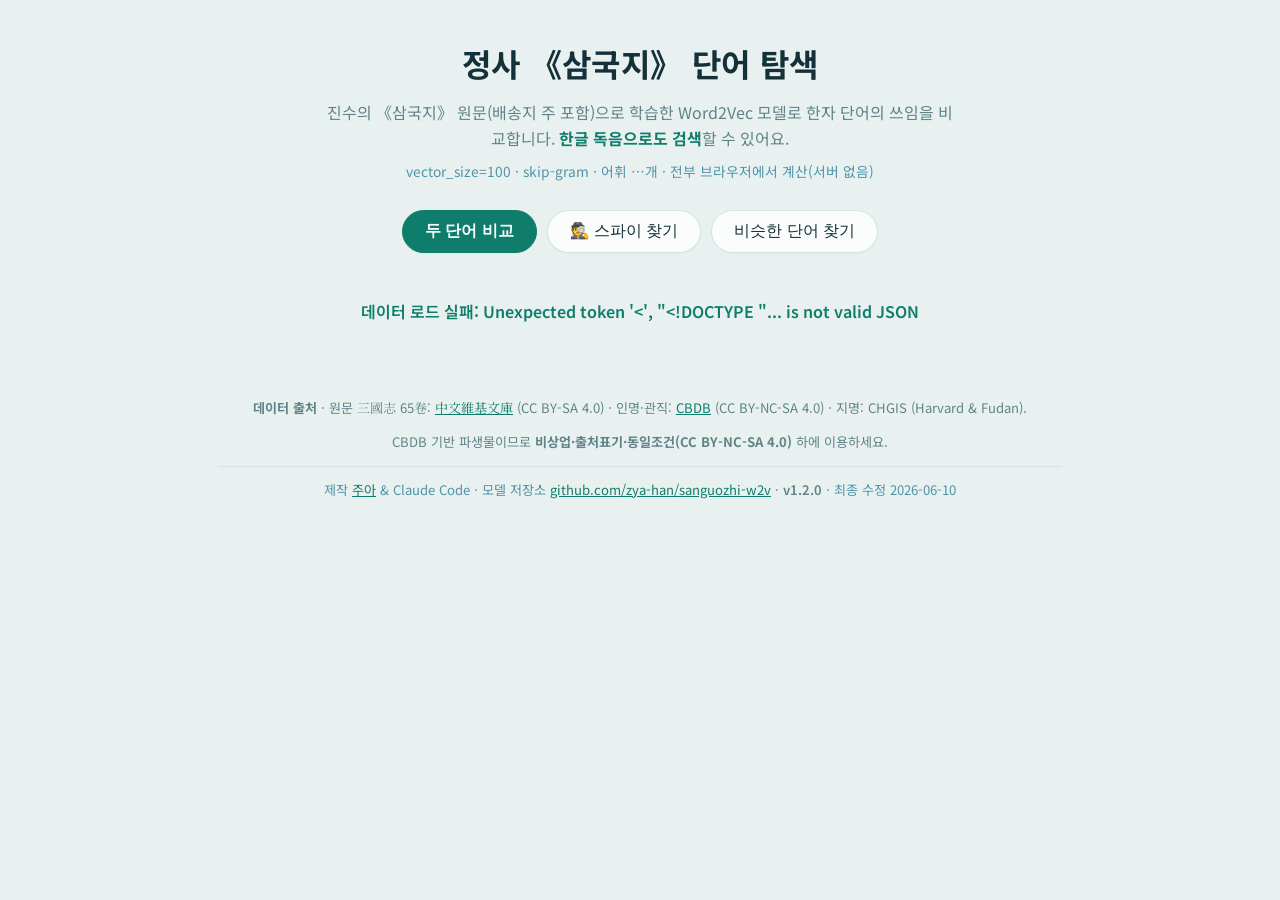
==== web/index.html @ 0cc6c514 "Unify 異體字 variants (呉→吳, 靣→面 …) via JPVariants-derived map 吳(U+5433)와 呉(U+5449, 일본 신자체)처럼 같은 글자가 별개 " ====
<!DOCTYPE html>
<html lang="ko">
<head>
<meta charset="utf-8">
<meta name="viewport" content="width=device-width, initial-scale=1">
<title>정사 《삼국지》 단어 탐색</title>
<meta name="description" content="陳壽 정사 三國志(裴松之 注 포함)로 학습한 Word2Vec 임베딩을 브라우저에서 직접 탐색합니다.">
<link rel="preconnect" href="https://fonts.googleapis.com">
<link rel="preconnect" href="https://fonts.gstatic.com" crossorigin>
<link rel="stylesheet" href="https://fonts.googleapis.com/css2?family=Noto+Sans+KR:wght@400;500;700&family=Noto+Serif+KR:wght@400;600;700&display=swap">
<link rel="stylesheet" href="style.css">
</head>
<body>
<header class="site-head">
  <h1>정사 《삼국지》 단어 탐색</h1>
  <p class="subtitle">진수의 《삼국지》 원문(배송지 주 포함)으로 학습한 Word2Vec 모델로 한자 단어의 쓰임을 비교합니다.
  <strong>한글 독음으로도 검색</strong>할 수 있어요.</p>
  <p class="meta">vector_size=100 · skip-gram · 어휘 <span id="vocabCount">…</span>개 · 전부 브라우저에서 계산(서버 없음)</p>
</header>

<nav class="tabs" id="tabs">
  <button class="tab active" data-tab="compare">두 단어 비교</button>
  <button class="tab" data-tab="spy">🕵️ 스파이 찾기</button>
  <button class="tab" data-tab="similar">비슷한 단어 찾기</button>
</nav>

<main id="app" hidden>

  <!-- 해석 방법과 한계 (처음 사용자용 안내) -->
  <details class="card guide">
    <summary>📖 처음이신가요? — 결과 읽는 법과 한계 (코사인 유사도란?)</summary>
    <div class="guide-body">
      <h4>이 도구는 무엇을 보여주나요?</h4>
      <p>《삼국지》 본문에서 각 단어가 <strong>어떤 말들과 함께 등장하는지</strong>(문맥)를 컴퓨터가 학습한 것입니다.
      낱말의 ‘뜻’을 아는 게 아니라, <strong>쓰임새가 닮은 단어</strong>를 찾아 줍니다. 그래서
      <span class="han">荀彧</span>(순욱)의 이웃으로 <span class="han">程昱</span>(정욱)·<span class="han">荀攸</span>(순유) 같은
      조조 진영 문관들이 떠오르고, ‘승상’ 옆에는 그 속관 벼슬들이 모입니다.</p>

      <h4>코사인 유사도란?</h4>
      <p>두 단어가 <strong>얼마나 비슷한 문맥</strong>에서 쓰였는지를 0~1 사이 숫자로 나타낸 값입니다.
      1에 가까울수록 거의 같은 자리에서 쓰였다는 뜻, 0에 가까우면 서로 다른 맥락이라는 뜻이에요.
      딱 정해진 합격선은 없으니, <strong>같은 검색 안에서 위쪽일수록 더 닮았다</strong> 정도로 읽으면 됩니다.</p>

      <h4>‘비슷하다’가 ‘친했다’는 아니에요</h4>
      <p>유사도가 높다고 둘이 친하거나 같은 편이라는 뜻은 아닙니다. <strong>같은 종류로 자주 언급된다</strong>는
      의미라, 라이벌이나 적장도 비슷한 전투·기록 맥락에 나오면 가깝게 묶일 수 있습니다.</p>

      <h4>⚠️ 적게 나온 단어는 조심하세요</h4>
      <p>단어 옆 ‘<strong>N회</strong>’는 《삼국지》에 그 단어가 등장한 횟수입니다. 몇 번밖에 안 나온 단어는
      컴퓨터가 <strong>충분히 보지 못해</strong> 결과가 불안정합니다 — 유사어가 우연일 수 있어요.
      <strong>수십~수백 회 이상</strong> 등장한 단어일수록 결과를 믿을 만합니다.</p>

      <h4>그 밖에 알아둘 점</h4>
      <p>· 이 모델은 오직 <strong>진수 《삼국지》(배송지 주 포함)</strong> 원문만 압니다. 《삼국지연의》(소설)나
      다른 사서, 역사적 사실 전체를 반영하지 않으며, 원문의 서술 습관·치우침이 그대로 담깁니다.<br>
      · 한 글자 이름(<span class="han">亮</span>·<span class="han">操</span> 등)은 다른 뜻과 겹쳐 흐려질 수 있어 따로 묶지 않고,
      <span class="han">諸葛亮</span>처럼 두 글자 이상 고유명사만 한 단어로 인식합니다.<br>
      · ‘스파이 찾기’는 무리의 평균과 가장 덜 닮은 단어를 고르는 <strong>놀이</strong>입니다. 정답이 아니라 재미로 즐겨 주세요.</p>
    </div>
  </details>

  <!-- 두 단어 비교 -->
  <section class="card panel" data-panel="compare">
    <h2>두 단어 비교</h2>
    <p class="hint">두 단어가 《삼국지》에서 얼마나 비슷한 맥락에 쓰였는지 보기 위해, 각 단어와 비슷한 환경에서 출현한 단어들의 목록을 나란히 놓고 비교합니다.
      <a class="ex" data-ex="compare" data-a="荀彧" data-b="郭嘉">예시: <span class="han">荀彧</span> vs <span class="han">郭嘉</span></a></p>
    <div class="grid2">
      <div class="field"><label>단어 1</label><input type="text" id="cmpA" placeholder="예: 荀彧" autocomplete="off">
        <div class="suggest" id="cmpASuggest" hidden></div></div>
      <div class="field"><label>단어 2</label><input type="text" id="cmpB" placeholder="예: 郭嘉" autocomplete="off">
        <div class="suggest" id="cmpBSuggest" hidden></div></div>
    </div>
    <button class="primary" id="cmpBtn">비교하기</button>
    <div id="cmpResult" class="result"></div>
  </section>

  <!-- 스파이 찾기 -->
  <section class="card panel" data-panel="spy" hidden>
    <h2>🕵️ 스파이 찾기 <span class="sub">(어몽어스)</span></h2>
    <p class="hint">단어 3개 이상을 모으면, 무리에서 가장 이질적인 단어 — 스파이 — 를 찾아냅니다.
      <a class="ex" data-ex="spy" data-list="周瑜·魯肅·呂蒙·諸葛亮">예시: <span class="han">周瑜·魯肅·呂蒙·諸葛亮</span></a></p>
    <div class="field"><label>단어 추가</label>
      <input type="text" id="spyInput" placeholder="한자/한글 입력 후 선택" autocomplete="off">
      <div class="suggest" id="spyInputSuggest" hidden></div></div>
    <div id="spyChips" class="chips-row"></div>
    <div class="btn-row">
      <button class="primary" id="spyBtn">스파이 지목!</button>
      <button class="ghost" id="spyClear">비우기</button>
    </div>
    <div id="spyResult" class="result"></div>
  </section>

  <!-- 비슷한 단어 찾기 -->
  <section class="card panel" data-panel="similar" hidden>
    <h2>비슷한 단어 찾기</h2>
    <p class="hint">한 단어와 가장 비슷한 맥락에 쓰인 단어들을 유사도 순으로 봅니다.
      <a class="ex" data-ex="similar" data-a="劉備">예시: <span class="han">劉備</span></a></p>
    <div class="field"><label>단어</label>
      <input type="text" id="simInput" placeholder="예: 劉備 또는 유비" autocomplete="off">
      <div class="suggest" id="simInputSuggest" hidden></div></div>
    <label class="slider">개수 <span id="simTopnVal">20</span>
      <input type="range" id="simTopn" min="5" max="50" value="20" step="1"></label>
    <button class="primary" id="simBtn">비슷한 단어 보기</button>
    <div id="simResult" class="result"></div>
  </section>

</main>

<p id="loadStatus" class="load-status">모델 데이터를 불러오는 중…</p>

<footer class="site-foot">
  <p><strong>데이터 출처</strong> ·
  원문 <span class="han">三國志</span> 65<span class="han">卷</span>: <a href="https://zh.wikisource.org/wiki/三國志" rel="noopener"><span class="han">中文維基文庫</span></a> (CC BY-SA 4.0) ·
  인명·관직: <a href="https://github.com/cbdb-project" rel="noopener">CBDB</a> (CC BY-NC-SA 4.0) ·
  지명: CHGIS (Harvard &amp; Fudan).</p>
  <p>CBDB 기반 파생물이므로 <strong>비상업·출처표기·동일조건(CC BY-NC-SA 4.0)</strong> 하에 이용하세요.</p>
  <p class="credits">제작 <a href="https://zyahan.blog" rel="noopener">주아</a> &amp; Claude Code ·
  모델 저장소 <a href="https://github.com/zya-han/sanguozhi-w2v" rel="noopener">github.com/zya-han/sanguozhi-w2v</a> ·
  <span class="ver">v1.2.0</span> · 최종 수정 2026-06-10</p>
</footer>

<script src="app.js"></script>
</body>
</html>
---- web/style.css ----
:root {
  --bg: #e9f1f0;
  --card: #fbfdfc;
  --ink: #143038;
  --muted: #5f8488;
  --meta: #4f94a6;
  --line: #d2e3e1;
  --accent: #0f7d6b;        /* 주 강조: 짙은 청록(초록) */
  --accent-dk: #0a5e50;
  --accent-soft: #d5ece6;
  --bar-a: #2c72b4;         /* 막대 시작(파랑) */
  --bar-b: #14a07d;         /* 막대 끝(초록·청록) */
  --track: #dbe8e6;
  --common: #d8e8f6;        /* 양쪽 공통 강조: 옅은 파랑 */
  --pill: #fbfdfc;
  --spybg: #133038;         /* 스파이 박스: 짙은 청록-남색 */
  --gold: #56d2bb;          /* 스파이 강조: 밝은 청록(아쿠아) */
}
* { box-sizing: border-box; }
/* 전체 고딕체(Noto Sans KR), 한자(CJK)만 명조체(Noto Serif KR) — 둘 다 웹폰트로 임베드(<head>).
   본문 속 래핑 없는 한자는 unicode-range 가상 폰트(HanSerif)로 로컬 명조 폴백,
   .han 으로 감싼 한자는 임베드한 Noto Serif KR 로 일관 적용(로컬 폰트 유무와 무관). */
@font-face {
  font-family: 'HanSerif';
  src: local('Noto Serif KR'), local('NotoSerifKR-Regular'), local('AppleMyungjo'),
       local('Nanum Myeongjo'), local('NanumMyeongjo'), local('Songti SC'), local('SimSun');
  unicode-range: U+3008-3011, U+3400-4DBF, U+4E00-9FFF, U+F900-FAFF, U+20000-2A6DF, U+2F800-2FA1F;
}
body {
  margin: 0; background: var(--bg); color: var(--ink);
  font-family: 'HanSerif', 'Noto Sans KR', system-ui, "Apple SD Gothic Neo", sans-serif;
  line-height: 1.6;
}
.han { font-family: 'Noto Serif KR', 'HanSerif', "Nanum Myeongjo", serif; }

/* 헤더 */
.site-head { max-width: 880px; margin: 0 auto; padding: 38px 18px 10px; text-align: center; }
h1 { font-size: 2rem; margin: 0 0 .35em; letter-spacing: .01em; }
.subtitle { color: var(--muted); margin: 0 auto .5em; max-width: 640px; }
.subtitle strong { color: var(--accent); }
.meta { color: var(--meta); font-size: .86rem; margin: 0; }

/* 탭 */
.tabs { display: flex; gap: 10px; justify-content: center; flex-wrap: wrap;
  max-width: 880px; margin: 18px auto 0; padding: 0 18px; }
.tab {
  background: var(--pill); color: var(--ink); border: 1px solid var(--line);
  border-radius: 999px; padding: 10px 22px; font-size: 1rem; cursor: pointer;
  box-shadow: 0 1px 2px rgba(0,0,0,.03); transition: .15s;
}
.tab:hover { border-color: var(--accent); }
.tab.active { background: var(--accent); color: #fff; border-color: var(--accent); font-weight: 600; }

/* 카드 */
main { max-width: 880px; margin: 0 auto; padding: 0 18px; }
.card {
  background: var(--card); border: 1px solid var(--line); border-radius: 16px;
  padding: 24px 26px; margin: 18px 0 30px; box-shadow: 0 2px 10px rgba(60,40,20,.05);
}
.card h2 { margin: 0 0 .25em; font-size: 1.35rem; }

/* 해석 안내(접이식) */
.guide { padding: 0; }
.guide > summary { cursor: pointer; list-style: none; padding: 17px 24px;
  font-size: 1.02rem; font-weight: 700; color: var(--accent); display: flex; align-items: center; gap: 8px; }
.guide > summary::-webkit-details-marker { display: none; }
.guide > summary::after { content: '▾'; margin-left: auto; color: var(--muted); transition: transform .2s; }
.guide[open] > summary::after { transform: rotate(180deg); }
.guide[open] > summary { border-bottom: 1px solid var(--line); }
.guide-body { padding: 6px 24px 22px; }
.guide-body h4 { margin: 18px 0 5px; font-size: 1rem; color: var(--ink); }
.guide-body p { margin: 4px 0; font-size: .93rem; line-height: 1.75; color: #45524f; }
.guide-body strong { color: var(--accent-dk); }
.sub { font-size: .72rem; color: var(--muted); font-weight: 400; }
.hint { color: var(--muted); font-size: .92rem; margin: 0 0 1.1em; }
.ex { color: #3a6ea5; cursor: pointer; white-space: nowrap; font-weight: 600; text-decoration: none; }
.ex:hover { text-decoration: underline; }

/* 입력 */
.grid2 { display: grid; grid-template-columns: 1fr 1fr; gap: 16px; }
@media (max-width: 560px) { .grid2 { grid-template-columns: 1fr; } }
.field { position: relative; margin-bottom: 14px; }
.field label { display: block; font-size: .82rem; color: var(--muted); margin-bottom: 5px; }
input[type=text] {
  width: 100%; padding: 13px 15px; font-size: 1.15rem;
  border: 1px solid var(--line); border-radius: 11px; background: #fff; color: var(--ink);
}
input[type=text]:focus { outline: none; border-color: var(--accent); box-shadow: 0 0 0 3px var(--accent-soft); }
.slider { display: flex; align-items: center; gap: 10px; font-size: .9rem; color: var(--muted); margin: 4px 0 16px; }
.slider input { flex: 1; accent-color: var(--accent); }
.slider span { color: var(--ink); font-weight: 600; }

button.primary {
  padding: 12px 26px; font-size: 1.02rem; cursor: pointer; font-weight: 600;
  background: var(--accent); color: #fff; border: none; border-radius: 11px;
}
button.primary:hover { background: var(--accent-dk); }
button.ghost {
  padding: 12px 20px; font-size: 1rem; cursor: pointer;
  background: var(--accent-soft); color: var(--accent); border: none; border-radius: 11px;
}
button.ghost:hover { background: #e9d4cd; }
.btn-row { display: flex; gap: 10px; align-items: center; }

/* 자동완성 */
.suggest {
  position: absolute; z-index: 30; left: 0; right: 0; top: calc(100% + 4px);
  background: #fff; border: 1px solid var(--line); border-radius: 11px;
  box-shadow: 0 10px 28px rgba(0,0,0,.12); overflow: hidden; max-height: 320px; overflow-y: auto;
}
.sg { padding: 9px 15px; cursor: pointer; display: flex; align-items: baseline; gap: 9px; }
.sg:hover, .sg.act { background: var(--accent-soft); }
.sg .bw { font-size: 1.12rem; }
.sg .rd { font-size: .78em; color: var(--muted); font-family: system-ui, sans-serif; }
.sg .fr { margin-left: auto; font-size: .82rem; color: var(--meta);
  font-variant-numeric: tabular-nums; font-family: system-ui, sans-serif; }

/* 칩(스파이 입력) */
.chips-row { display: flex; flex-wrap: wrap; gap: 9px; margin: 4px 0 16px; min-height: 4px; }
.chip {
  display: inline-flex; align-items: baseline; gap: 7px;
  background: var(--accent-soft); border: 1px solid #e6cfc8; border-radius: 999px;
  padding: 7px 9px 7px 15px; font-size: 1.08rem; color: var(--ink);
}
.chip .rd { font-size: .68em; color: var(--muted); font-family: system-ui, sans-serif; }
.chip .fq { font-size: .62em; color: var(--meta); font-family: system-ui, sans-serif; font-variant-numeric: tabular-nums; }
.chip .x { cursor: pointer; color: var(--accent); font-weight: 700; padding: 0 4px; line-height: 1; }
.chip .x:hover { color: var(--accent-dk); }

/* 결과 — 비교 큰 점수 */
.result { margin-top: 18px; }
.result:empty { margin: 0; }
.bigscore { text-align: center; margin: 12px 0 2px; }
.bigscore .cap { color: var(--muted); font-size: .95rem; }
.bigscore .cap .rd { font-size: .82em; color: var(--meta); }
.bigscore .simlabel { color: var(--muted); font-size: .9rem; margin-top: 4px; }
.bigscore .num { font-size: 3rem; font-weight: 800; color: var(--accent); font-variant-numeric: tabular-nums; line-height: 1.15; margin-top: 2px; }
.fq { font-size: .82em; color: var(--meta); font-family: system-ui, sans-serif; font-variant-numeric: tabular-nums; }

.common-note { text-align: center; margin: 12px 0 6px; font-size: .84rem; color: var(--muted); }

.cols { display: grid; grid-template-columns: 1fr 1fr; gap: 22px; margin-top: 10px; }
@media (max-width: 620px) { .cols { grid-template-columns: 1fr; } }
.col-head {
  background: var(--accent-soft); border-radius: 10px; padding: 9px 12px; text-align: center;
  font-size: 1.02rem; margin-bottom: 8px; color: var(--ink);
}
.col-head .rd { font-size: .72em; color: var(--muted); font-family: system-ui, sans-serif; }

/* 막대 행 */
.bars { display: flex; flex-direction: column; }
.bar-row {
  display: grid; grid-template-columns: minmax(86px, auto) 1fr auto auto; align-items: center;
  gap: 10px; padding: 7px 8px 7px 13px; border-radius: 8px; cursor: pointer;  /* 좌측 패딩 고정 → 공통/비공통 정렬 일치 */
}
.bar-row:hover { background: #f0f6f4; }
.bar-row.has-rank { grid-template-columns: auto minmax(80px, auto) 1fr auto auto; }
.bar-rank { font-size: .82rem; color: var(--muted); min-width: 30px; text-align: right;
  font-variant-numeric: tabular-nums; font-family: system-ui, sans-serif; }
.bar-label { white-space: nowrap; }
.bar-label .bw { font-size: 1.18rem; }
.bar-label .rd { font-size: .74rem; color: var(--muted); margin-left: 5px; font-family: system-ui, sans-serif; }
.bar-freq { font-size: .8rem; color: var(--meta); font-variant-numeric: tabular-nums;
  font-family: system-ui, sans-serif; min-width: 46px; text-align: right; }
.bar-track {
  position: relative; height: 17px; border-radius: 9px; overflow: hidden;
  background: linear-gradient(90deg, var(--bar-a), var(--bar-b));
}
.bar-cover { position: absolute; right: 0; top: 0; bottom: 0; background: var(--track); }
.bar-score { font-size: .92rem; color: var(--muted); font-variant-numeric: tabular-nums; min-width: 44px; text-align: right; }

/* 스파이 결과 박스 */
.spybox {
  background: var(--spybg); color: #e9f3f1; border-radius: 16px;
  padding: 28px 22px; text-align: center; margin-top: 8px;
}
.spybox .quote { color: #a4c3c1; font-size: 1rem; margin-bottom: 14px; }
.spybox .who { font-size: 3rem; font-weight: 700; color: var(--gold); line-height: 1.1; }
.spybox .who .rd { display: block; font-size: .3em; color: #9ee6d7; margin-top: 6px; font-family: system-ui, sans-serif; }
.spybox .scores { color: #92b1ad; font-size: .86rem; margin-top: 16px; }
.spybox .scores .lo { color: var(--gold); font-weight: 600; }

.qword { font-size: 1.1rem; margin: .2em 0 .6em; }
.qword .rd { font-size: .72em; color: var(--muted); font-family: system-ui, sans-serif; }
.warn { color: var(--accent); }

.load-status { text-align: center; color: var(--accent); font-weight: 600; padding: 30px; }

.site-foot { max-width: 880px; margin: 0 auto; color: var(--muted); font-size: .82rem;
  padding: 14px 18px 44px; text-align: center; }
.site-foot a { color: var(--accent); }
.credits { margin-top: 12px; padding-top: 12px; border-top: 1px solid var(--line); color: var(--meta); }
.credits .ver { font-variant-numeric: tabular-nums; font-weight: 600; color: var(--muted); }
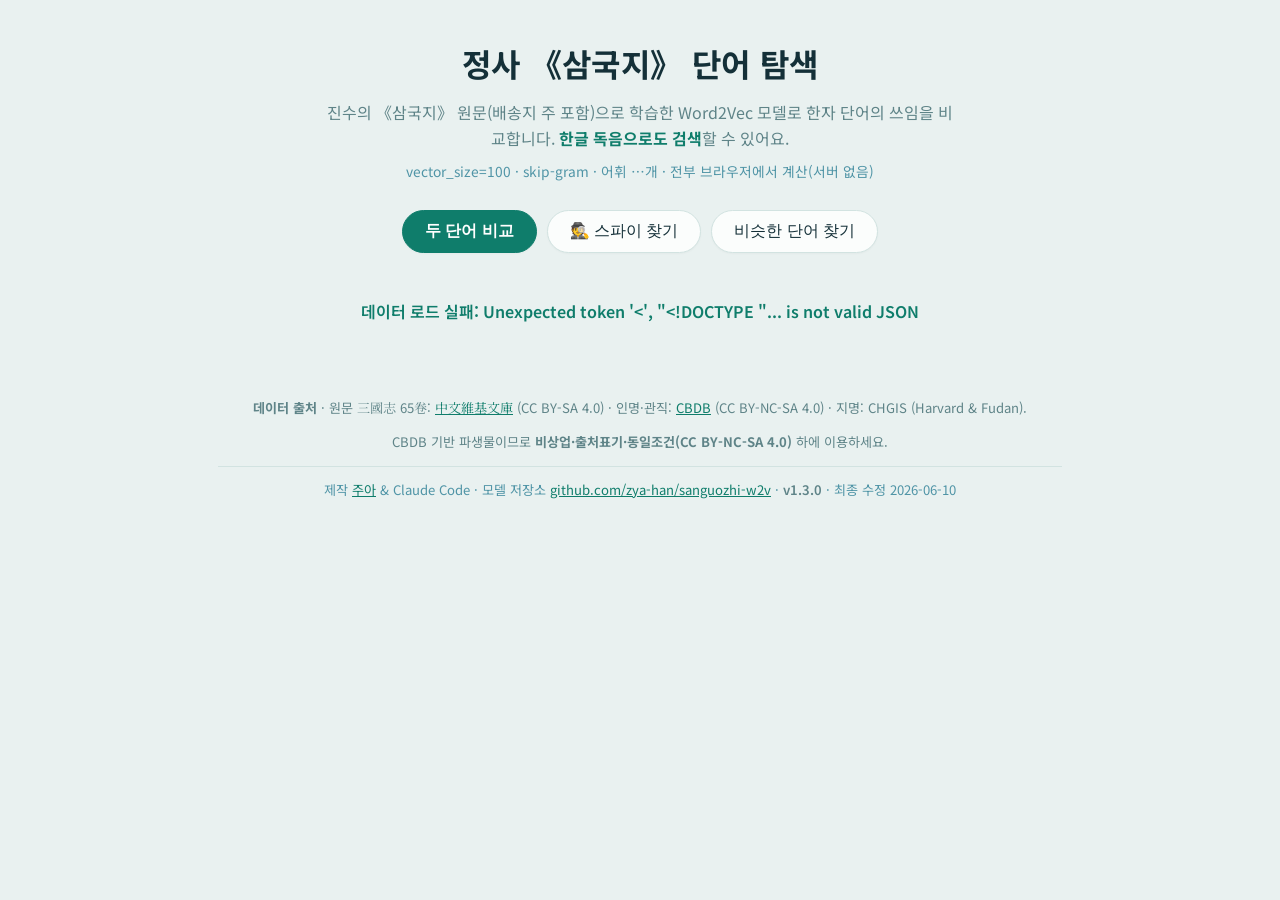
==== commit b70e76ed: "Bump explorer to v1.3.0 v1.2.0 이후: 비교/유사어 목록 순위(N위) 표기, 비교 상위 30개 확대, 질의어 출현 횟수 표시, 공통 단어 색상 정렬·팔레트 " ====
--- a/web/index.html
+++ b/web/index.html
@@ -116,7 +116,7 @@
   <p>CBDB 기반 파생물이므로 <strong>비상업·출처표기·동일조건(CC BY-NC-SA 4.0)</strong> 하에 이용하세요.</p>
   <p class="credits">제작 <a href="https://zyahan.blog" rel="noopener">주아</a> &amp; Claude Code ·
   모델 저장소 <a href="https://github.com/zya-han/sanguozhi-w2v" rel="noopener">github.com/zya-han/sanguozhi-w2v</a> ·
-  <span class="ver">v1.2.0</span> · 최종 수정 2026-06-10</p>
+  <span class="ver">v1.3.0</span> · 최종 수정 2026-06-10</p>
 </footer>
 
 <script src="app.js"></script>
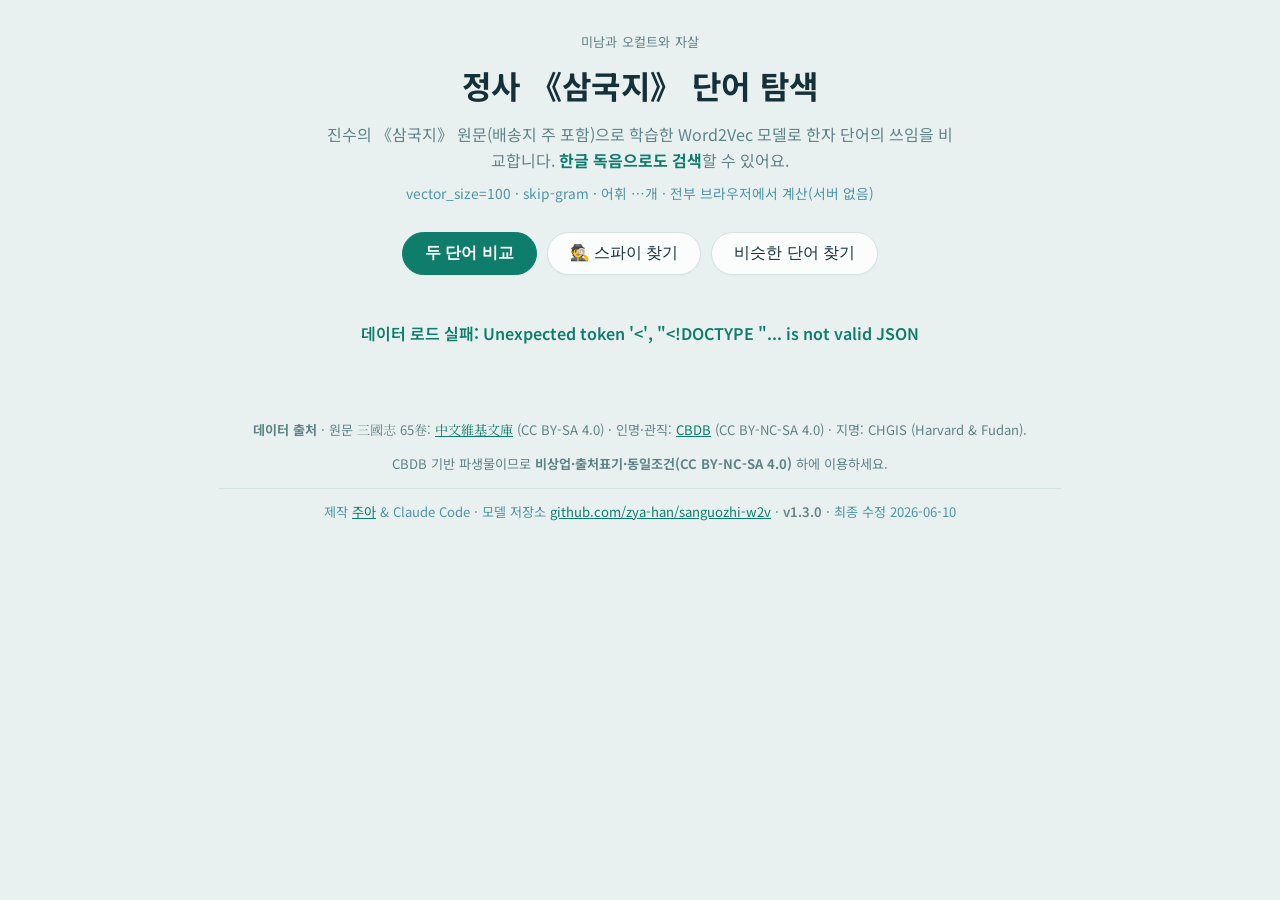
==== commit 17135f54: "Add blog link (미남과 오컬트와 자살) to header 상단 헤더 제목 위에 zyahan.blog 링크를 작은 글씨로 추가.  Co-Authored-By: Claude" ====
--- a/web/index.html
+++ b/web/index.html
@@ -12,6 +12,7 @@
 </head>
 <body>
 <header class="site-head">
+  <a class="blog-link" href="https://zyahan.blog" rel="noopener">미남과 오컬트와 자살</a>
   <h1>정사 《삼국지》 단어 탐색</h1>
   <p class="subtitle">진수의 《삼국지》 원문(배송지 주 포함)으로 학습한 Word2Vec 모델로 한자 단어의 쓰임을 비교합니다.
   <strong>한글 독음으로도 검색</strong>할 수 있어요.</p>
--- a/web/style.css
+++ b/web/style.css
@@ -34,7 +34,10 @@
 .han { font-family: 'Noto Serif KR', 'HanSerif', "Nanum Myeongjo", serif; }
 
 /* 헤더 */
-.site-head { max-width: 880px; margin: 0 auto; padding: 38px 18px 10px; text-align: center; }
+.site-head { max-width: 880px; margin: 0 auto; padding: 28px 18px 10px; text-align: center; }
+.blog-link { display: inline-block; margin-bottom: 8px; font-size: .82rem; color: var(--muted);
+  text-decoration: none; letter-spacing: .02em; }
+.blog-link:hover { color: var(--accent); text-decoration: underline; }
 h1 { font-size: 2rem; margin: 0 0 .35em; letter-spacing: .01em; }
 .subtitle { color: var(--muted); margin: 0 auto .5em; max-width: 640px; }
 .subtitle strong { color: var(--accent); }
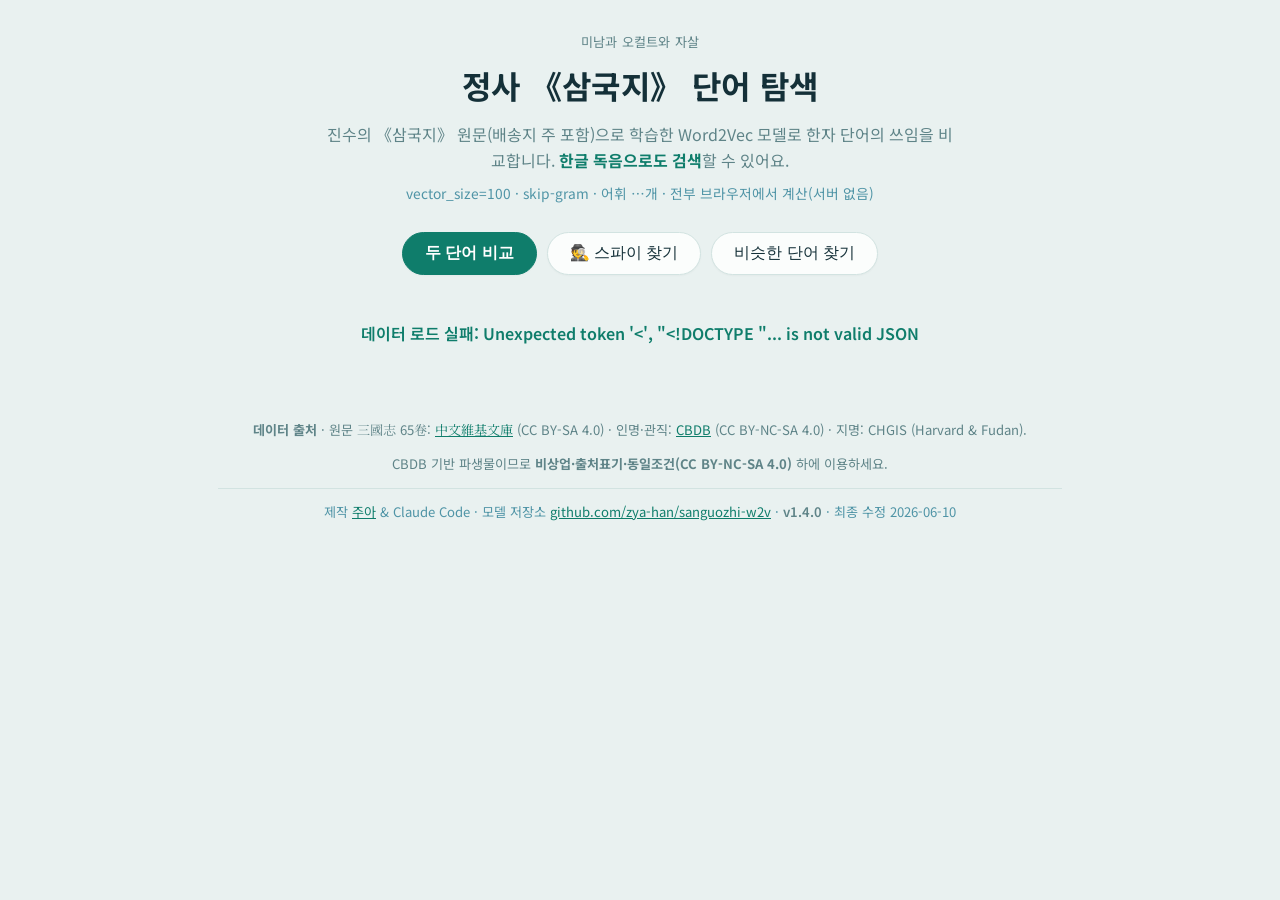
==== commit 063b32a7: "Bump explorer to v1.4.0 v1.3.0 이후: URL 딥링크, 결과 내보내기(링크 복사), Open Graph 공유 카드.  Co-Authored-By: Claud" ====
--- a/web/index.html
+++ b/web/index.html
@@ -4,7 +4,22 @@
 <meta charset="utf-8">
 <meta name="viewport" content="width=device-width, initial-scale=1">
 <title>정사 《삼국지》 단어 탐색</title>
-<meta name="description" content="陳壽 정사 三國志(裴松之 注 포함)로 학습한 Word2Vec 임베딩을 브라우저에서 직접 탐색합니다.">
+<meta name="description" content="진수 《삼국지》(배송지 주 포함)로 학습한 Word2Vec 임베딩 탐색기 — 한자 단어의 쓰임을 코사인 유사도로 비교하고, 비슷한 단어·스파이를 찾아보세요.">
+<!-- Open Graph / SNS 공유 카드 -->
+<meta property="og:type" content="website">
+<meta property="og:site_name" content="정사 《삼국지》 단어 탐색">
+<meta property="og:title" content="정사 《삼국지》 단어 탐색">
+<meta property="og:description" content="진수 《삼국지》(배송지 주 포함)로 학습한 Word2Vec 임베딩 탐색기 — 한자 단어의 쓰임을 코사인 유사도로 비교하고, 비슷한 단어·스파이를 찾아보세요.">
+<meta property="og:url" content="https://zyahan.blog/sanguozhi-word-explorer/">
+<meta property="og:image" content="https://zyahan.blog/assets/images/sanguozhi-explorer-og-image.png">
+<meta property="og:image:width" content="1200">
+<meta property="og:image:height" content="630">
+<meta property="og:image:alt" content="정사 《삼국지》 단어 탐색 — Word2Vec 임베딩 탐색기">
+<meta property="og:locale" content="ko_KR">
+<meta name="twitter:card" content="summary_large_image">
+<meta name="twitter:title" content="정사 《삼국지》 단어 탐색">
+<meta name="twitter:description" content="진수 《삼국지》 Word2Vec 임베딩 탐색기 — 한자 단어의 쓰임을 코사인 유사도로 비교하고, 비슷한 단어·스파이를 찾아보세요.">
+<meta name="twitter:image" content="https://zyahan.blog/assets/images/sanguozhi-explorer-og-image.png">
 <link rel="preconnect" href="https://fonts.googleapis.com">
 <link rel="preconnect" href="https://fonts.gstatic.com" crossorigin>
 <link rel="stylesheet" href="https://fonts.googleapis.com/css2?family=Noto+Sans+KR:wght@400;500;700&family=Noto+Serif+KR:wght@400;600;700&display=swap">
@@ -117,7 +132,7 @@
   <p>CBDB 기반 파생물이므로 <strong>비상업·출처표기·동일조건(CC BY-NC-SA 4.0)</strong> 하에 이용하세요.</p>
   <p class="credits">제작 <a href="https://zyahan.blog" rel="noopener">주아</a> &amp; Claude Code ·
   모델 저장소 <a href="https://github.com/zya-han/sanguozhi-w2v" rel="noopener">github.com/zya-han/sanguozhi-w2v</a> ·
-  <span class="ver">v1.3.0</span> · 최종 수정 2026-06-10</p>
+  <span class="ver">v1.4.0</span> · 최종 수정 2026-06-10</p>
 </footer>
 
 <script src="app.js"></script>
--- a/web/style.css
+++ b/web/style.css
@@ -133,6 +133,11 @@
 /* 결과 — 비교 큰 점수 */
 .result { margin-top: 18px; }
 .result:empty { margin: 0; }
+.export-row { display: flex; justify-content: flex-end; margin-bottom: 6px; }
+.export-btn { background: var(--accent-soft); color: var(--accent); border: none; border-radius: 8px;
+  padding: 6px 13px; font-size: .82rem; cursor: pointer; font-family: inherit; transition: .15s; }
+.export-btn:hover { background: #c9e7df; }
+.export-btn.copied { background: var(--accent); color: #fff; }
 .bigscore { text-align: center; margin: 12px 0 2px; }
 .bigscore .cap { color: var(--muted); font-size: .95rem; }
 .bigscore .cap .rd { font-size: .82em; color: var(--meta); }
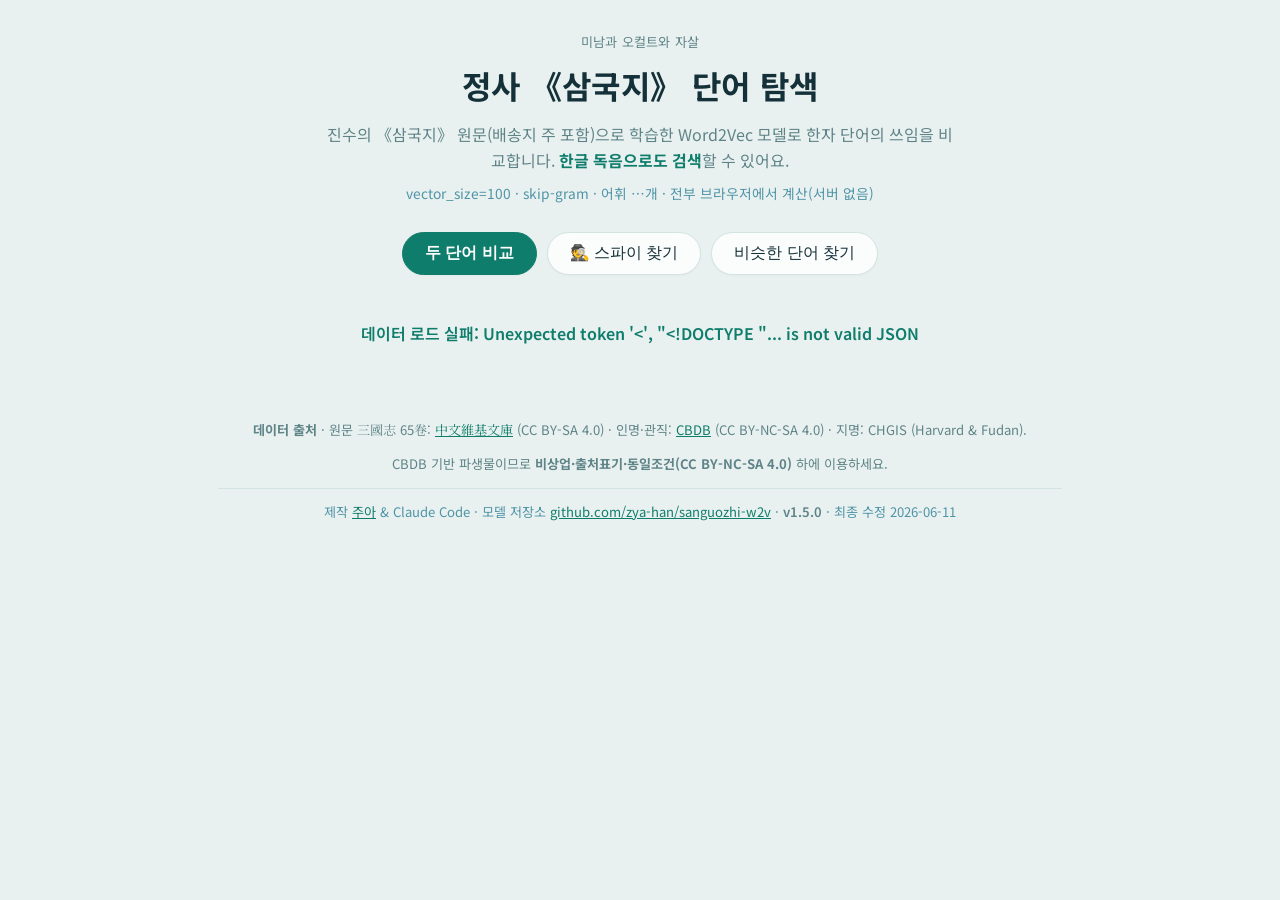
==== commit 4321862e: "Bump explorer to v1.5.0; refresh examples v1.4.0 이후: 예시 교체(비교 劉備 vs 先主, 스파이 …·陸遜·…, 유사어 曹公), 비교 요약 줄" ====
--- a/web/index.html
+++ b/web/index.html
@@ -79,11 +79,11 @@
   <section class="card panel" data-panel="compare">
     <h2>두 단어 비교</h2>
     <p class="hint">두 단어가 《삼국지》에서 얼마나 비슷한 맥락에 쓰였는지 보기 위해, 각 단어와 비슷한 환경에서 출현한 단어들의 목록을 나란히 놓고 비교합니다.
-      <a class="ex" data-ex="compare" data-a="荀彧" data-b="郭嘉">예시: <span class="han">荀彧</span> vs <span class="han">郭嘉</span></a></p>
+      <a class="ex" data-ex="compare" data-a="劉備" data-b="先主">예시: <span class="han">劉備</span> vs <span class="han">先主</span></a></p>
     <div class="grid2">
-      <div class="field"><label>단어 1</label><input type="text" id="cmpA" placeholder="예: 荀彧" autocomplete="off">
+      <div class="field"><label>단어 1</label><input type="text" id="cmpA" placeholder="예: 劉備" autocomplete="off">
         <div class="suggest" id="cmpASuggest" hidden></div></div>
-      <div class="field"><label>단어 2</label><input type="text" id="cmpB" placeholder="예: 郭嘉" autocomplete="off">
+      <div class="field"><label>단어 2</label><input type="text" id="cmpB" placeholder="예: 先主" autocomplete="off">
         <div class="suggest" id="cmpBSuggest" hidden></div></div>
     </div>
     <button class="primary" id="cmpBtn">비교하기</button>
@@ -94,7 +94,7 @@
   <section class="card panel" data-panel="spy" hidden>
     <h2>🕵️ 스파이 찾기 <span class="sub">(어몽어스)</span></h2>
     <p class="hint">단어 3개 이상을 모으면, 무리에서 가장 이질적인 단어 — 스파이 — 를 찾아냅니다.
-      <a class="ex" data-ex="spy" data-list="周瑜·魯肅·呂蒙·諸葛亮">예시: <span class="han">周瑜·魯肅·呂蒙·諸葛亮</span></a></p>
+      <a class="ex" data-ex="spy" data-list="周瑜·魯肅·呂蒙·陸遜·諸葛亮">예시: <span class="han">周瑜·魯肅·呂蒙·陸遜·諸葛亮</span></a></p>
     <div class="field"><label>단어 추가</label>
       <input type="text" id="spyInput" placeholder="한자/한글 입력 후 선택" autocomplete="off">
       <div class="suggest" id="spyInputSuggest" hidden></div></div>
@@ -110,9 +110,9 @@
   <section class="card panel" data-panel="similar" hidden>
     <h2>비슷한 단어 찾기</h2>
     <p class="hint">한 단어와 가장 비슷한 맥락에 쓰인 단어들을 유사도 순으로 봅니다.
-      <a class="ex" data-ex="similar" data-a="劉備">예시: <span class="han">劉備</span></a></p>
+      <a class="ex" data-ex="similar" data-a="曹公">예시: <span class="han">曹公</span></a></p>
     <div class="field"><label>단어</label>
-      <input type="text" id="simInput" placeholder="예: 劉備 또는 유비" autocomplete="off">
+      <input type="text" id="simInput" placeholder="예: 曹公 또는 조공" autocomplete="off">
       <div class="suggest" id="simInputSuggest" hidden></div></div>
     <label class="slider">개수 <span id="simTopnVal">20</span>
       <input type="range" id="simTopn" min="5" max="50" value="20" step="1"></label>
@@ -132,7 +132,7 @@
   <p>CBDB 기반 파생물이므로 <strong>비상업·출처표기·동일조건(CC BY-NC-SA 4.0)</strong> 하에 이용하세요.</p>
   <p class="credits">제작 <a href="https://zyahan.blog" rel="noopener">주아</a> &amp; Claude Code ·
   모델 저장소 <a href="https://github.com/zya-han/sanguozhi-w2v" rel="noopener">github.com/zya-han/sanguozhi-w2v</a> ·
-  <span class="ver">v1.4.0</span> · 최종 수정 2026-06-10</p>
+  <span class="ver">v1.5.0</span> · 최종 수정 2026-06-11</p>
 </footer>
 
 <script src="app.js"></script>
--- a/web/style.css
+++ b/web/style.css
@@ -139,8 +139,11 @@
 .export-btn:hover { background: #c9e7df; }
 .export-btn.copied { background: var(--accent); color: #fff; }
 .bigscore { text-align: center; margin: 12px 0 2px; }
-.bigscore .cap { color: var(--muted); font-size: .95rem; }
-.bigscore .cap .rd { font-size: .82em; color: var(--meta); }
+.bigscore .cap { display: flex; align-items: center; justify-content: center; gap: 20px; }
+.cmp-word { display: inline-flex; flex-direction: column; align-items: center; gap: 3px; }
+.cmp-word .han { font-size: 2.3rem; font-weight: 700; color: var(--ink); line-height: 1.1; }
+.cmp-sub { font-size: .9rem; color: var(--meta); white-space: nowrap; }
+.cmp-arrow { font-size: 1.5rem; color: var(--muted); }
 .bigscore .simlabel { color: var(--muted); font-size: .9rem; margin-top: 4px; }
 .bigscore .num { font-size: 3rem; font-weight: 800; color: var(--accent); font-variant-numeric: tabular-nums; line-height: 1.15; margin-top: 2px; }
 .fq { font-size: .82em; color: var(--meta); font-family: system-ui, sans-serif; font-variant-numeric: tabular-nums; }
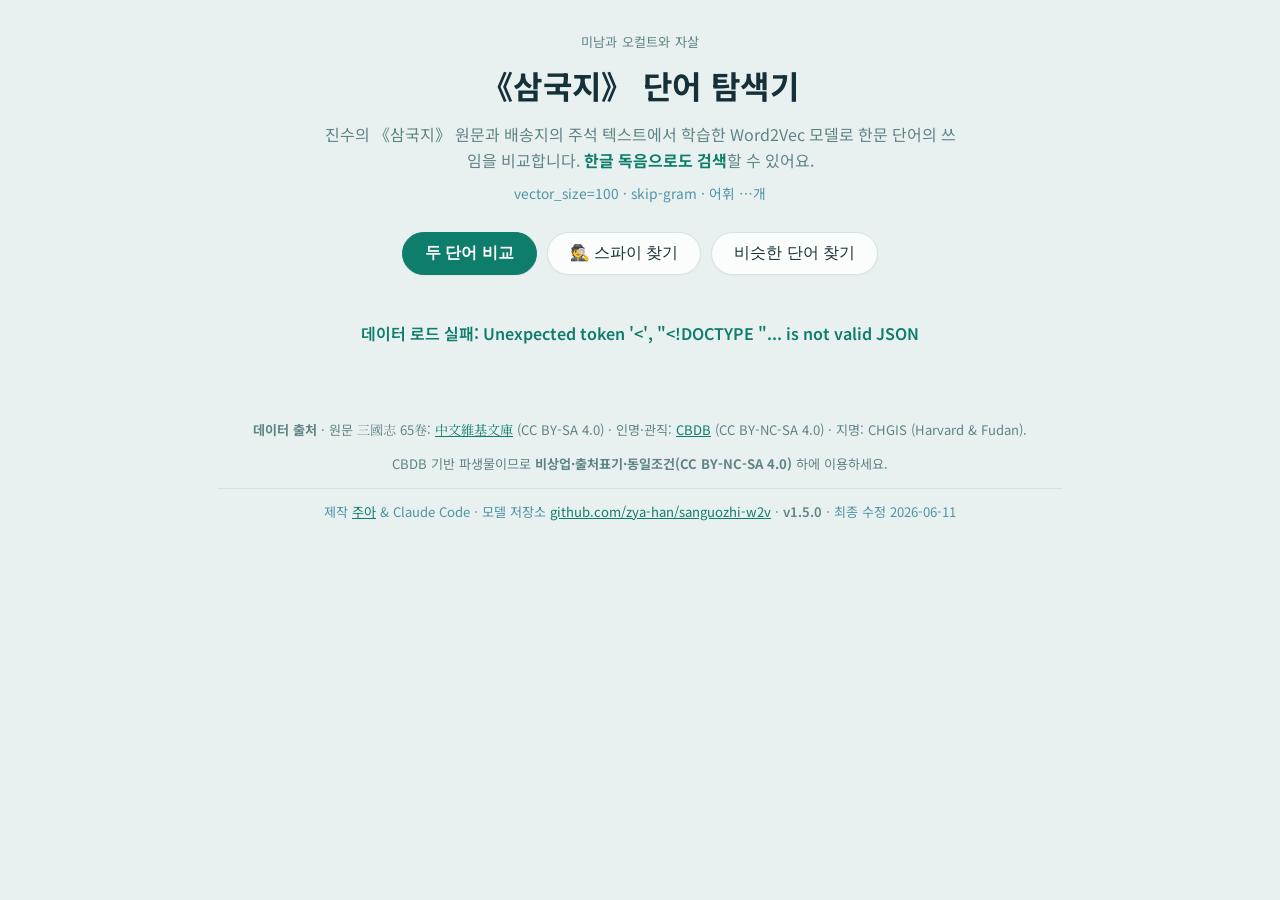
==== commit 3bbf17cf: "Rename to 《삼국지》 단어 탐색기; refresh subtitle, OG image/url 제목을 '《삼국지》 단어 탐색기'로 변경(title·OG·twitter·h1·OG" ====
--- a/web/index.html
+++ b/web/index.html
@@ -3,22 +3,22 @@
 <head>
 <meta charset="utf-8">
 <meta name="viewport" content="width=device-width, initial-scale=1">
-<title>정사 《삼국지》 단어 탐색</title>
-<meta name="description" content="진수 《삼국지》(배송지 주 포함)로 학습한 Word2Vec 임베딩 탐색기 — 한자 단어의 쓰임을 코사인 유사도로 비교하고, 비슷한 단어·스파이를 찾아보세요.">
+<title>《삼국지》 단어 탐색기</title>
+<meta name="description" content="정사 《삼국지》(배송지 주 포함)에서 학습한 Word2Vec 임베딩 탐색기 — 한자 단어의 쓰임을 코사인 유사도로 비교하고, 비슷한 단어·스파이를 찾아보세요.">
 <!-- Open Graph / SNS 공유 카드 -->
 <meta property="og:type" content="website">
-<meta property="og:site_name" content="정사 《삼국지》 단어 탐색">
-<meta property="og:title" content="정사 《삼국지》 단어 탐색">
-<meta property="og:description" content="진수 《삼국지》(배송지 주 포함)로 학습한 Word2Vec 임베딩 탐색기 — 한자 단어의 쓰임을 코사인 유사도로 비교하고, 비슷한 단어·스파이를 찾아보세요.">
-<meta property="og:url" content="https://zyahan.blog/sanguozhi-word-explorer/">
+<meta property="og:site_name" content="《삼국지》 단어 탐색기">
+<meta property="og:title" content="《삼국지》 단어 탐색기">
+<meta property="og:description" content="정사 《삼국지》(배송지 주 포함)에서 학습한 Word2Vec 임베딩 탐색기 — 한자 단어의 쓰임을 코사인 유사도로 비교하고, 비슷한 단어·스파이를 찾아보세요.">
+<meta property="og:url" content="https://zyahan.blog/sanguozhi-word-explorer">
 <meta property="og:image" content="https://zyahan.blog/assets/images/sanguozhi-explorer-og-image.png">
 <meta property="og:image:width" content="1200">
 <meta property="og:image:height" content="630">
-<meta property="og:image:alt" content="정사 《삼국지》 단어 탐색 — Word2Vec 임베딩 탐색기">
+<meta property="og:image:alt" content="《삼국지》 단어 탐색기 — Word2Vec 임베딩 탐색기">
 <meta property="og:locale" content="ko_KR">
 <meta name="twitter:card" content="summary_large_image">
-<meta name="twitter:title" content="정사 《삼국지》 단어 탐색">
-<meta name="twitter:description" content="진수 《삼국지》 Word2Vec 임베딩 탐색기 — 한자 단어의 쓰임을 코사인 유사도로 비교하고, 비슷한 단어·스파이를 찾아보세요.">
+<meta name="twitter:title" content="《삼국지》 단어 탐색기">
+<meta name="twitter:description" content="정사 《삼국지》(배송지 주 포함)에서 학습한 Word2Vec 임베딩 탐색기 — 한자 단어의 쓰임을 코사인 유사도로 비교하고, 비슷한 단어·스파이를 찾아보세요.">
 <meta name="twitter:image" content="https://zyahan.blog/assets/images/sanguozhi-explorer-og-image.png">
 <link rel="preconnect" href="https://fonts.googleapis.com">
 <link rel="preconnect" href="https://fonts.gstatic.com" crossorigin>
@@ -28,10 +28,10 @@
 <body>
 <header class="site-head">
   <a class="blog-link" href="https://zyahan.blog" rel="noopener">미남과 오컬트와 자살</a>
-  <h1>정사 《삼국지》 단어 탐색</h1>
-  <p class="subtitle">진수의 《삼국지》 원문(배송지 주 포함)으로 학습한 Word2Vec 모델로 한자 단어의 쓰임을 비교합니다.
+  <h1>《삼국지》 단어 탐색기</h1>
+  <p class="subtitle">진수의 《삼국지》 원문과 배송지의 주석 텍스트에서 학습한 Word2Vec 모델로 한문 단어의 쓰임을 비교합니다. 
   <strong>한글 독음으로도 검색</strong>할 수 있어요.</p>
-  <p class="meta">vector_size=100 · skip-gram · 어휘 <span id="vocabCount">…</span>개 · 전부 브라우저에서 계산(서버 없음)</p>
+  <p class="meta">vector_size=100 · skip-gram · 어휘 <span id="vocabCount">…</span>개</p>
 </header>
 
 <nav class="tabs" id="tabs">
